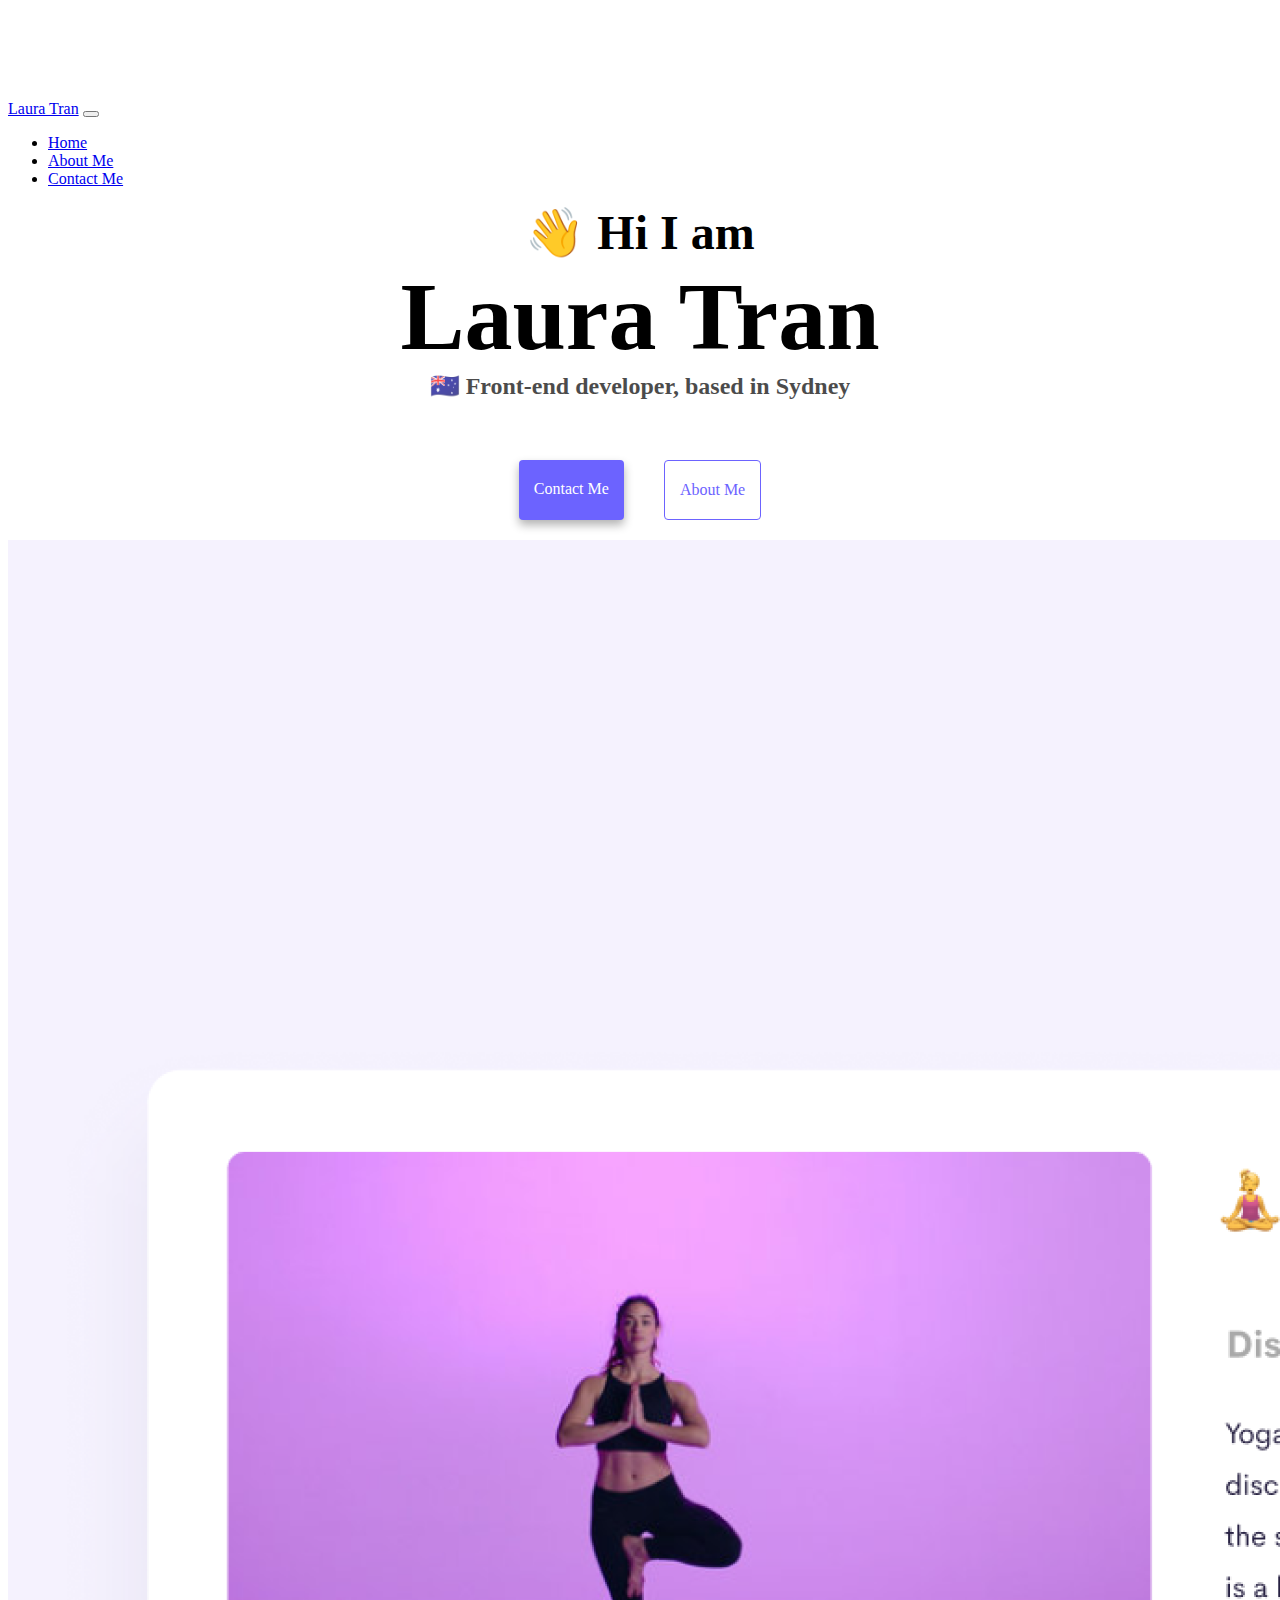
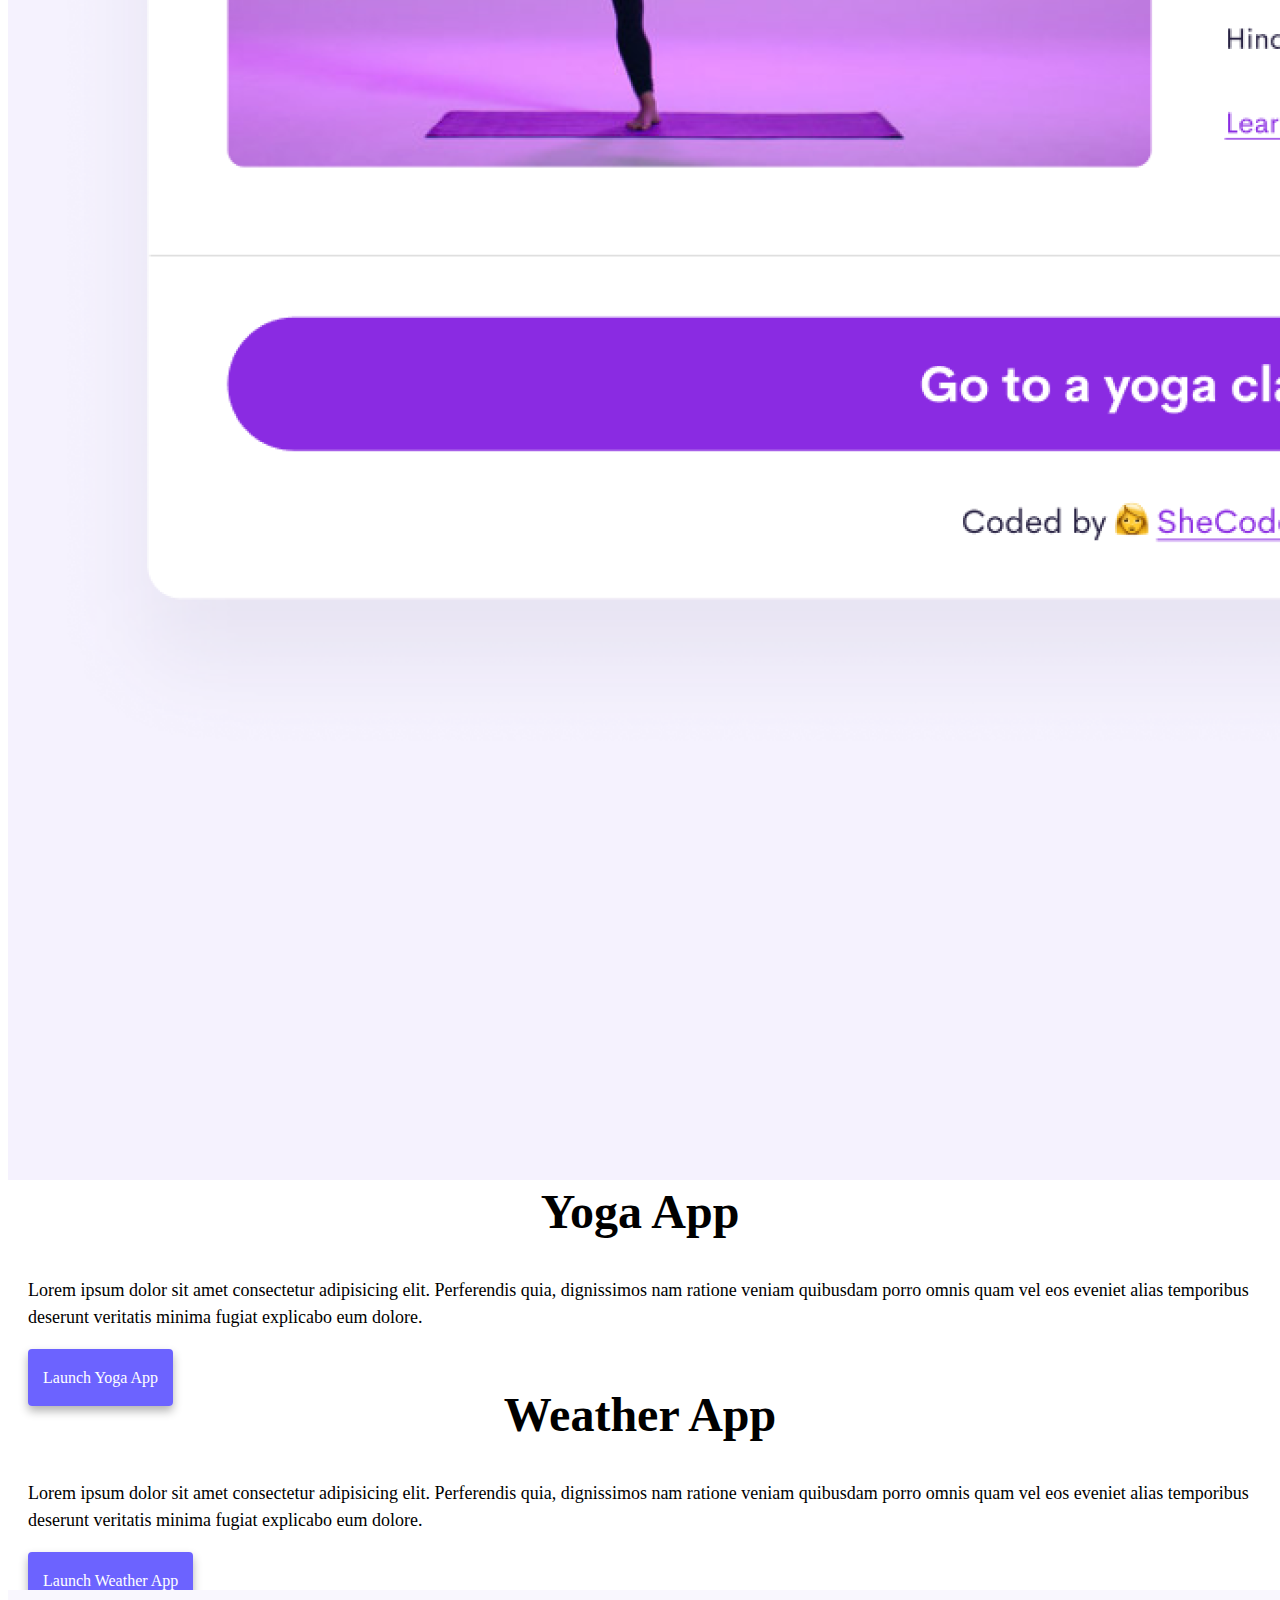
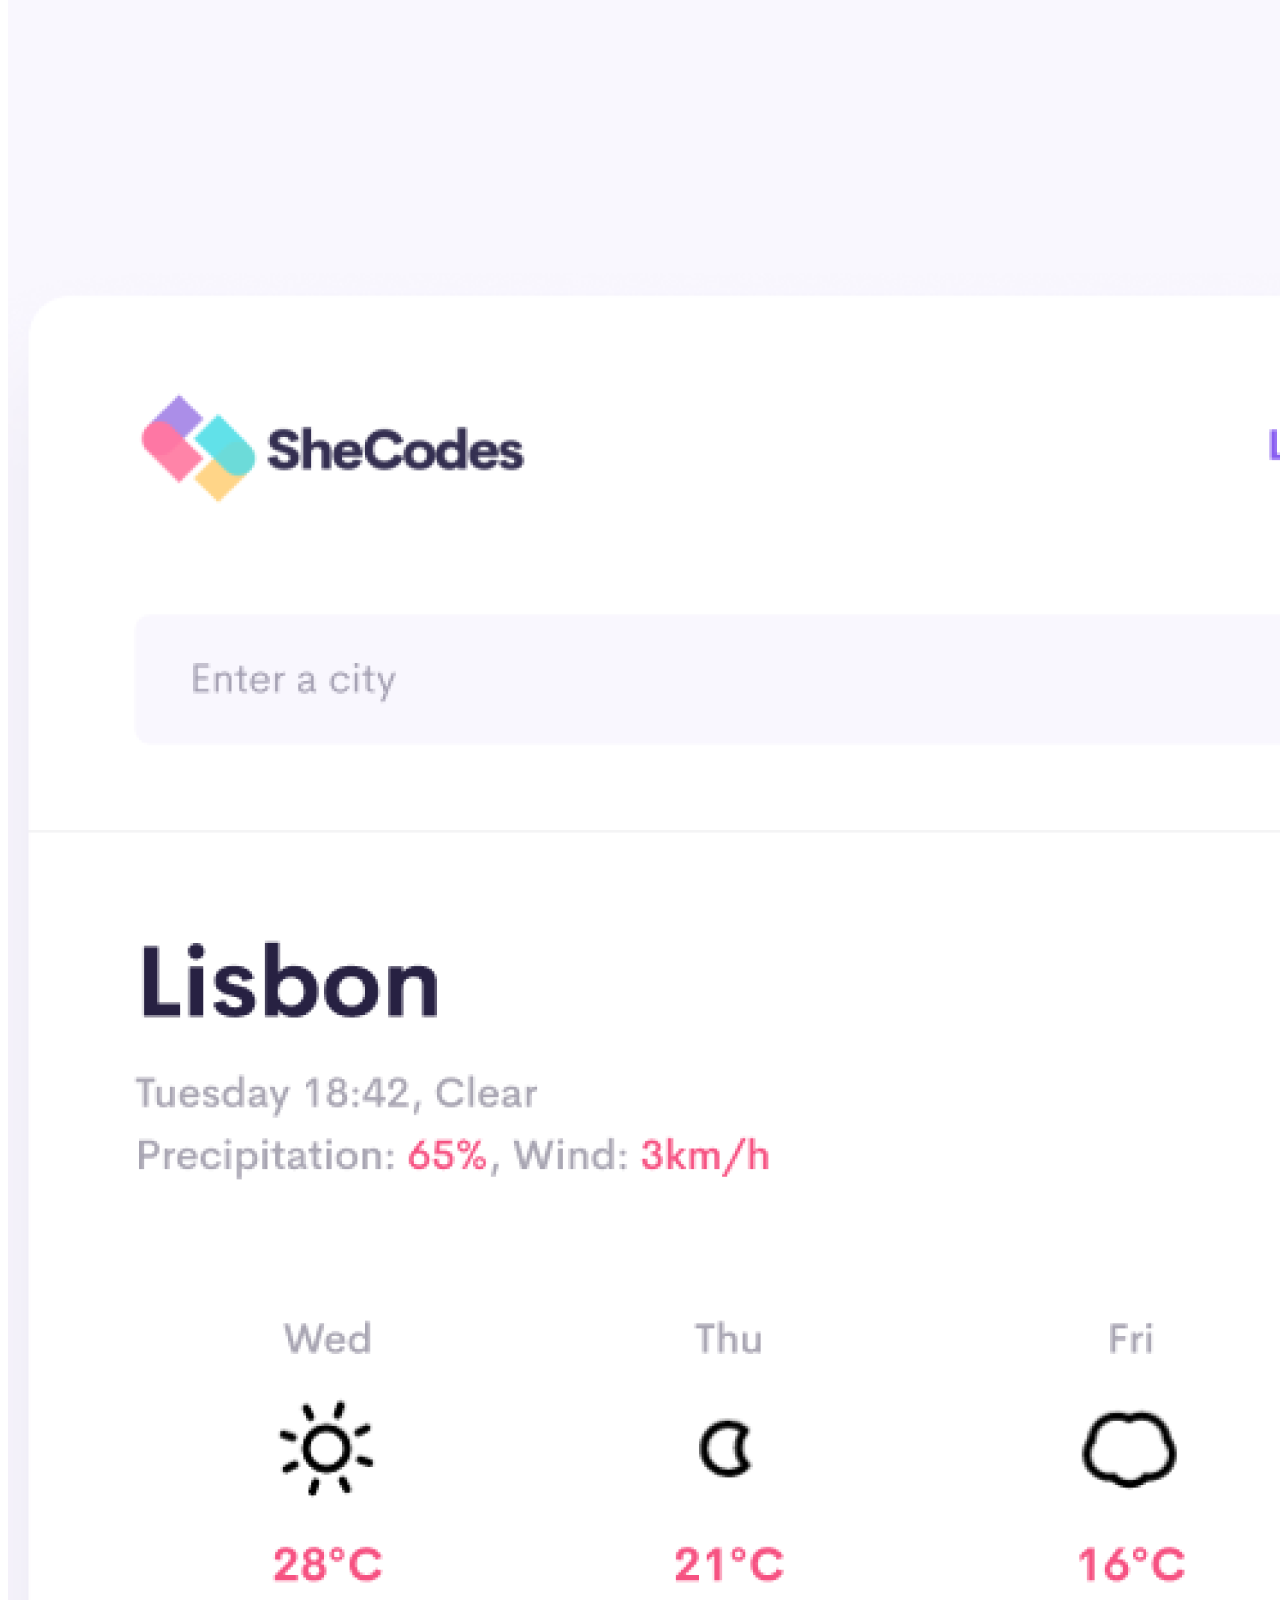
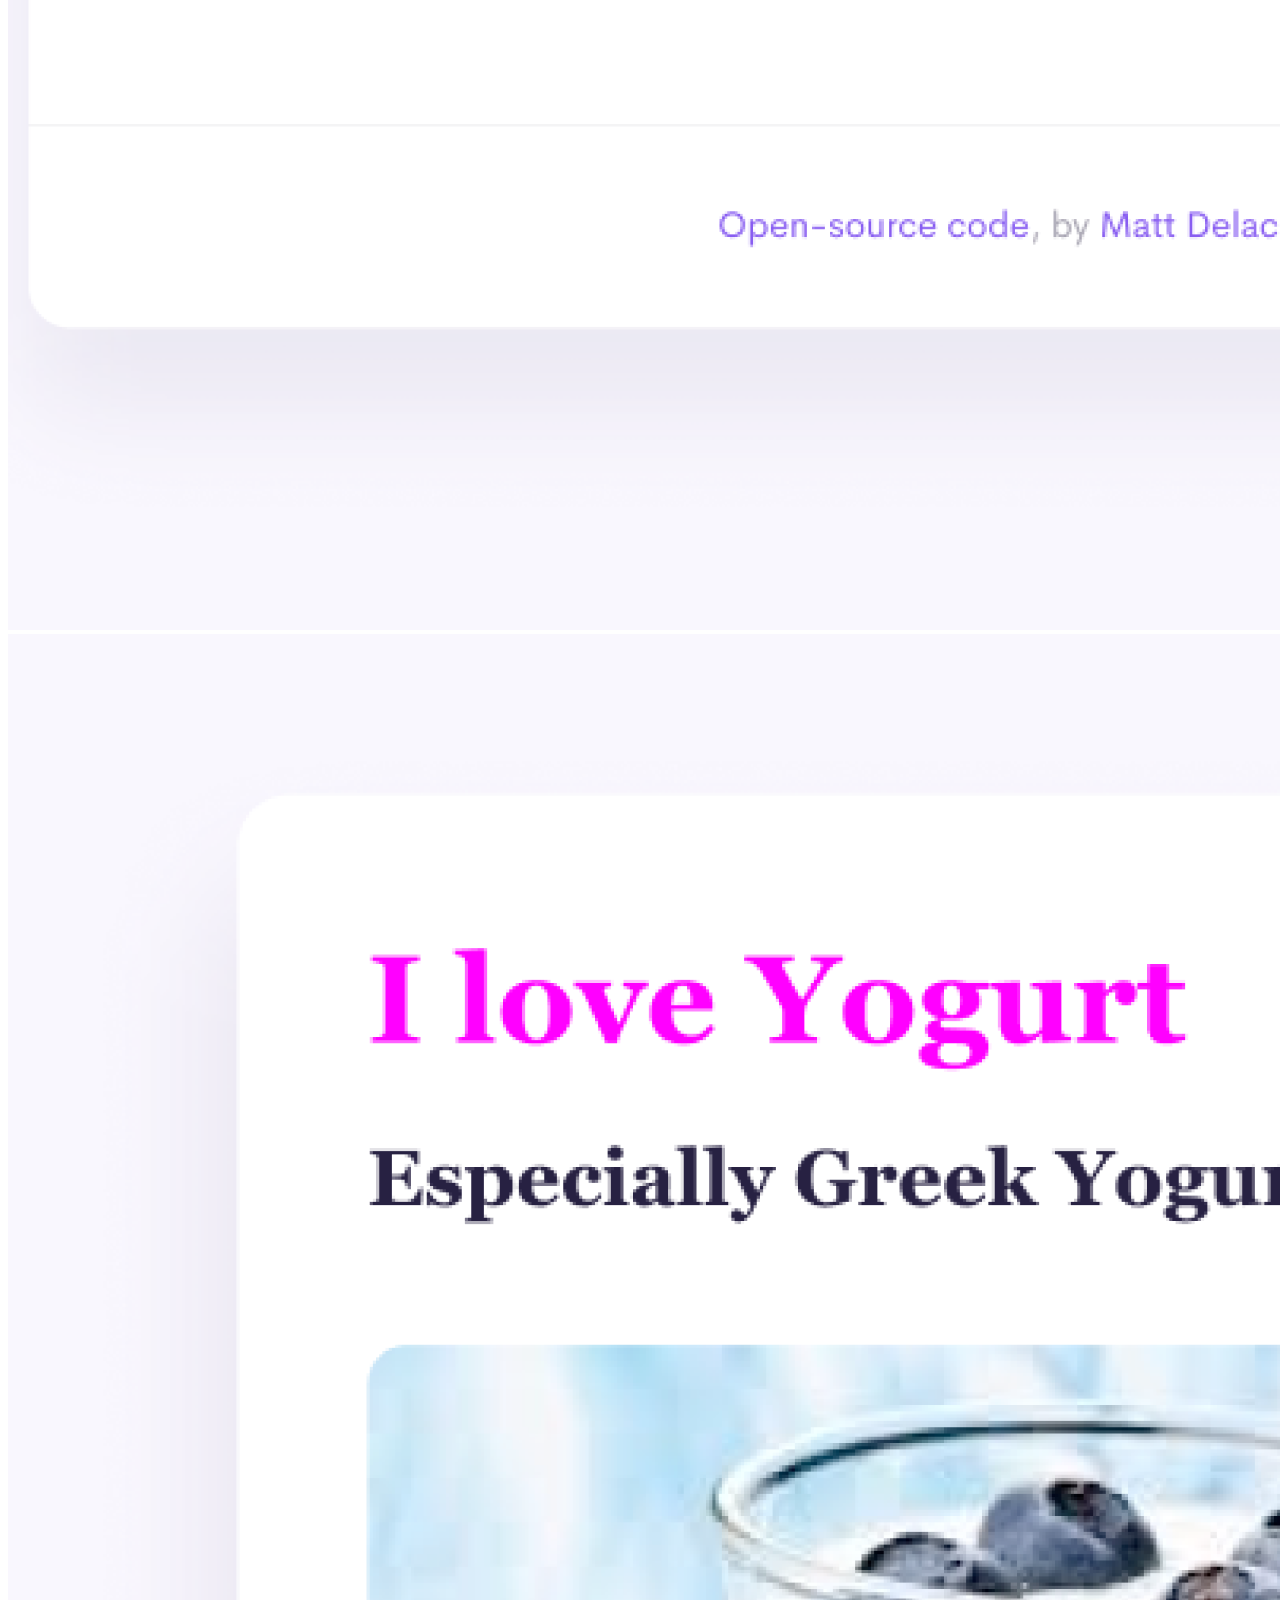
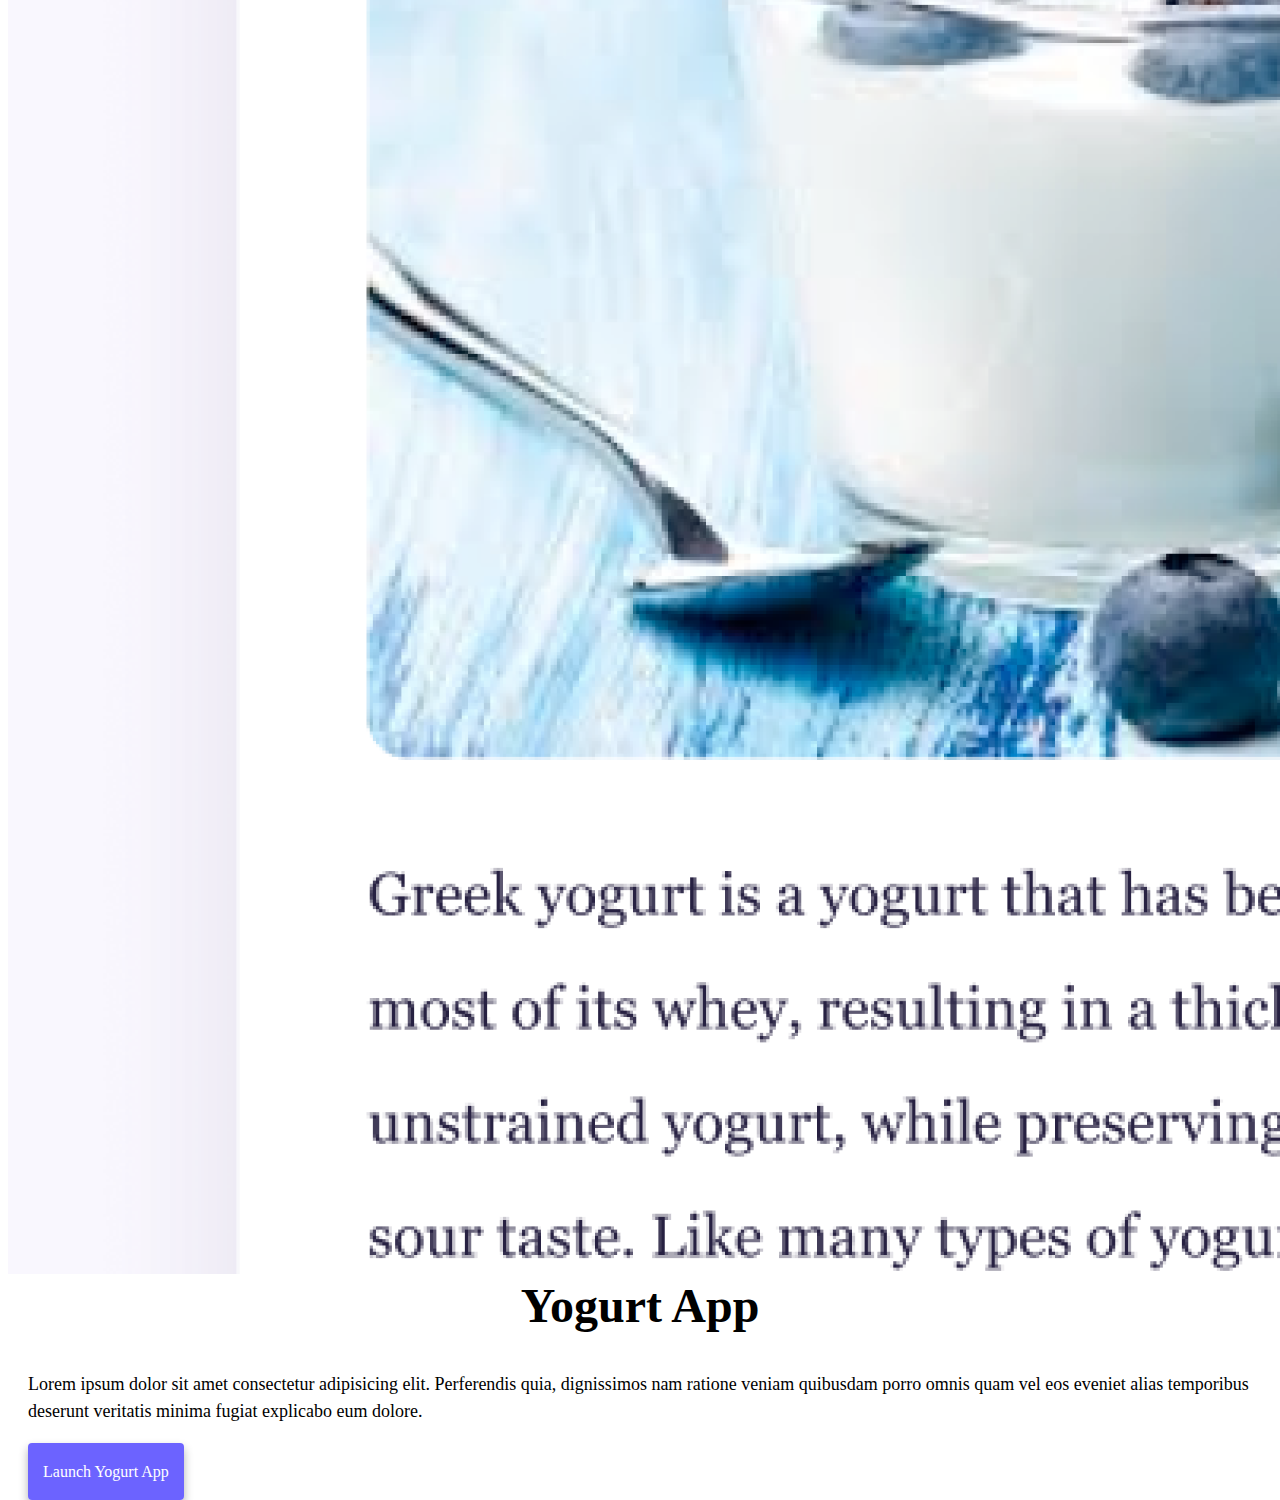
==== index.html @ 988fd960 "Optimised site to be SEO friendly" ====
<!DOCTYPE html>
<html lang="en">
  <head>
    <meta charset="UTF-8" />
    <meta http-equiv="X-UA-Compatible" content="IE=edge" />
    <meta name="viewport" content="width=device-width, initial-scale=1.0" />
    <title>Laura Tran's Portfolio</title>
    <meta
      name="description"
      content="Laura is a front end developer based in Sydney"
    />
    <link
      href="https://cdn.jsdelivr.net/npm/bootstrap@5.1.3/dist/css/bootstrap.min.css"
      rel="stylesheet"
      integrity="sha384-1BmE4kWBq78iYhFldvKuhfTAU6auU8tT94WrHftjDbrCEXSU1oBoqyl2QvZ6jIW3"
      crossorigin="anonymous"
    />
    <script
      src="https://cdn.jsdelivr.net/npm/bootstrap@5.1.3/dist/js/bootstrap.bundle.min.js"
      integrity="sha384-ka7Sk0Gln4gmtz2MlQnikT1wXgYsOg+OMhuP+IlRH9sENBO0LRn5q+8nbTov4+1p"
      crossorigin="anonymous"
    ></script>
    <link rel="stylesheet" href="style.css" />
  </head>
  <body>
    <nav class="navbar navbar-expand-lg navbar-light bg-light fixed-top">
      <div class="container-fluid">
        <a class="navbar-brand" href="/">Laura Tran</a>
        <button
          class="navbar-toggler"
          type="button"
          data-bs-toggle="collapse"
          data-bs-target="#navbarNav"
          aria-controls="navbarNav"
          aria-expanded="false"
          aria-label="Toggle navigation"
        >
          <span class="navbar-toggler-icon"></span>
        </button>
        <div class="collapse navbar-collapse" id="navbarNav">
          <ul class="navbar-nav">
            <li class="nav-item">
              <a class="nav-link active" aria-current="page" href="index.html"
                >Home</a
              >
            </li>
            <li class="nav-item">
              <a class="nav-link" href="about.html">About Me</a>
            </li>
            <li class="nav-item">
              <a class="nav-link" href="about.html#contact">Contact Me</a>
            </li>
          </ul>
        </div>
      </div>
    </nav>

    <h2>👋 Hi I am</h2>
    <h1>Laura Tran</h1>
    <h3>🇦🇺 Front-end developer, based in Sydney</h3>
    <div class="navigation-links mb-5">
      <a href="about.html#contact" class="contact-link" title="Contact Me"
        >Contact me</a
      >
      <a href="about.html" class="about-link" title="About Me">About me</a>
    </div>
    <div class="container">
      <div class="row">
        <div class="col-md-6">
          <img src="images/yoga.png" class="img-fluid rounded" alt="yoga-app" />
        </div>
        <div class="col-md-6">
          <h2 class="mb-3">Yoga App</h2>
          <p>
            Lorem ipsum dolor sit amet consectetur adipisicing elit. Perferendis
            quia, dignissimos nam ratione veniam quibusdam porro omnis quam vel
            eos eveniet alias temporibus deserunt veritatis minima fugiat
            explicabo eum dolore.
          </p>
          <div class="app-links mt-5">
            <a href="#" class="primary-link" title="Launch Yoga App">
              Launch Yoga App
            </a>
          </div>
        </div>
      </div>
      <div class="row mt-5">
        <div class="col-md-6">
          <h2 class="mb-3">Weather App</h2>
          <p>
            Lorem ipsum dolor sit amet consectetur adipisicing elit. Perferendis
            quia, dignissimos nam ratione veniam quibusdam porro omnis quam vel
            eos eveniet alias temporibus deserunt veritatis minima fugiat
            explicabo eum dolore.
          </p>
          <div class="app-links mb-5 mt-5">
            <a href="#" class="primary-link" title="Launch Weather App">
              Launch Weather App
            </a>
          </div>
        </div>
        <div class="col-md-6">
          <img
            src="images/weather.png"
            class="img-fluid rounded"
            alt="weather-app"
          />
        </div>
      </div>

      <div class="row mt-5">
        <div class="col-md-6">
          <img
            src="images/yogurt.png"
            class="img-fluid rounded"
            alt="yogurt-app"
          />
        </div>
        <div class="col-md-6">
          <h2 class="mb-3">Yogurt App</h2>
          <p>
            Lorem ipsum dolor sit amet consectetur adipisicing elit. Perferendis
            quia, dignissimos nam ratione veniam quibusdam porro omnis quam vel
            eos eveniet alias temporibus deserunt veritatis minima fugiat
            explicabo eum dolore.
          </p>
          <div class="app-links mt-5">
            <a href="#" class="primary-link" title="launch yogurt app">
              Launch Yogurt App
            </a>
          </div>
        </div>
      </div>
    </div>
  </body>
</html>
---- style.css ----
:root {
  --primary-color: #6c63ff;
  --secondary-color: #f5f2fe;
  --box-shadow: 0 5px 10px rgba(0, 0, 0, 0.3);
}

body {
  margin-top: 100px;
}

h1,
h2,
h3 {
  text-align: center;
  margin: 0;
}

h1 {
  font-size: 96px;
}

h2 {
  font-size: 48px;
}

h3 {
  font-size: 24px;
  opacity: 0.7;
}

p {
  padding: 20px;
  border-radius: 4px;
  font-size: 18px;
  line-height: 1.5;
}

.navigation-links {
  display: flex;
  margin-top: 40px;
  justify-content: center;
}

.navigation-links a {
  margin: 20px;
  border-radius: 4px;
  padding: 20px 15px;
  text-decoration: none;
  text-transform: capitalize;
}

.contact-link {
  background: var(--primary-color);
  box-shadow: var(--box-shadow);
  color: white;
}

.about-link {
  color: var(--primary-color);
  border: 1px solid var(--primary-color);
}

.homepage-link {
  color: var(--primary-color);
  text-align: center;
  display: block;
}

.about-paragraphs {
  display: flex;
  margin: 30px 0;
}

.about-paragraphs p {
  margin: 10px;
}

.email-link {
  display: flex;
  justify-content: center;
  color: var(--primary-color);
  font-size: 28px;
  text-decoration: none;
}

.email-link:hover {
  text-decoration: underline;
}
.app-links a {
  background: var(--primary-color);
  box-shadow: var(--box-shadow);
  color: white;
  margin: 20px;
  border-radius: 4px;
  padding: 20px 15px;
  text-decoration: none;
  text-transform: capitalize;
  text-align: center;
  margin-top: 40px;
}
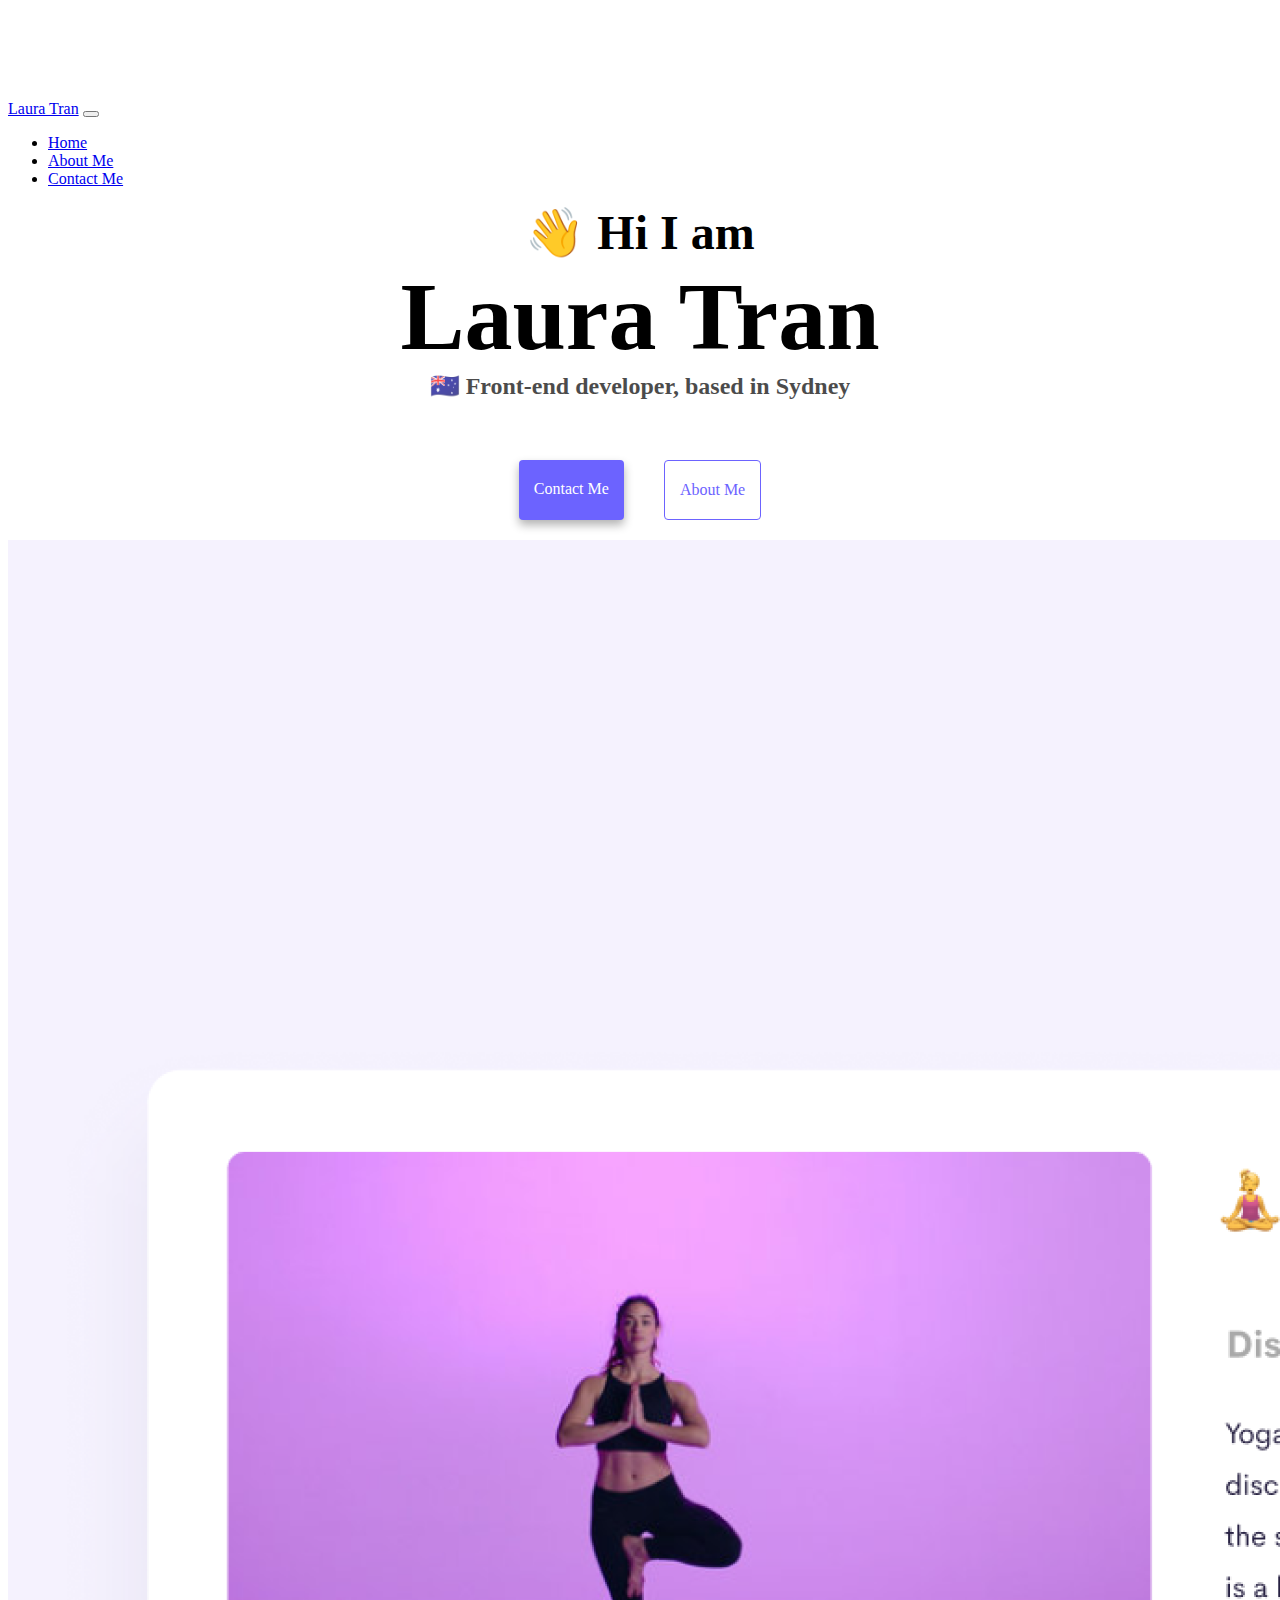
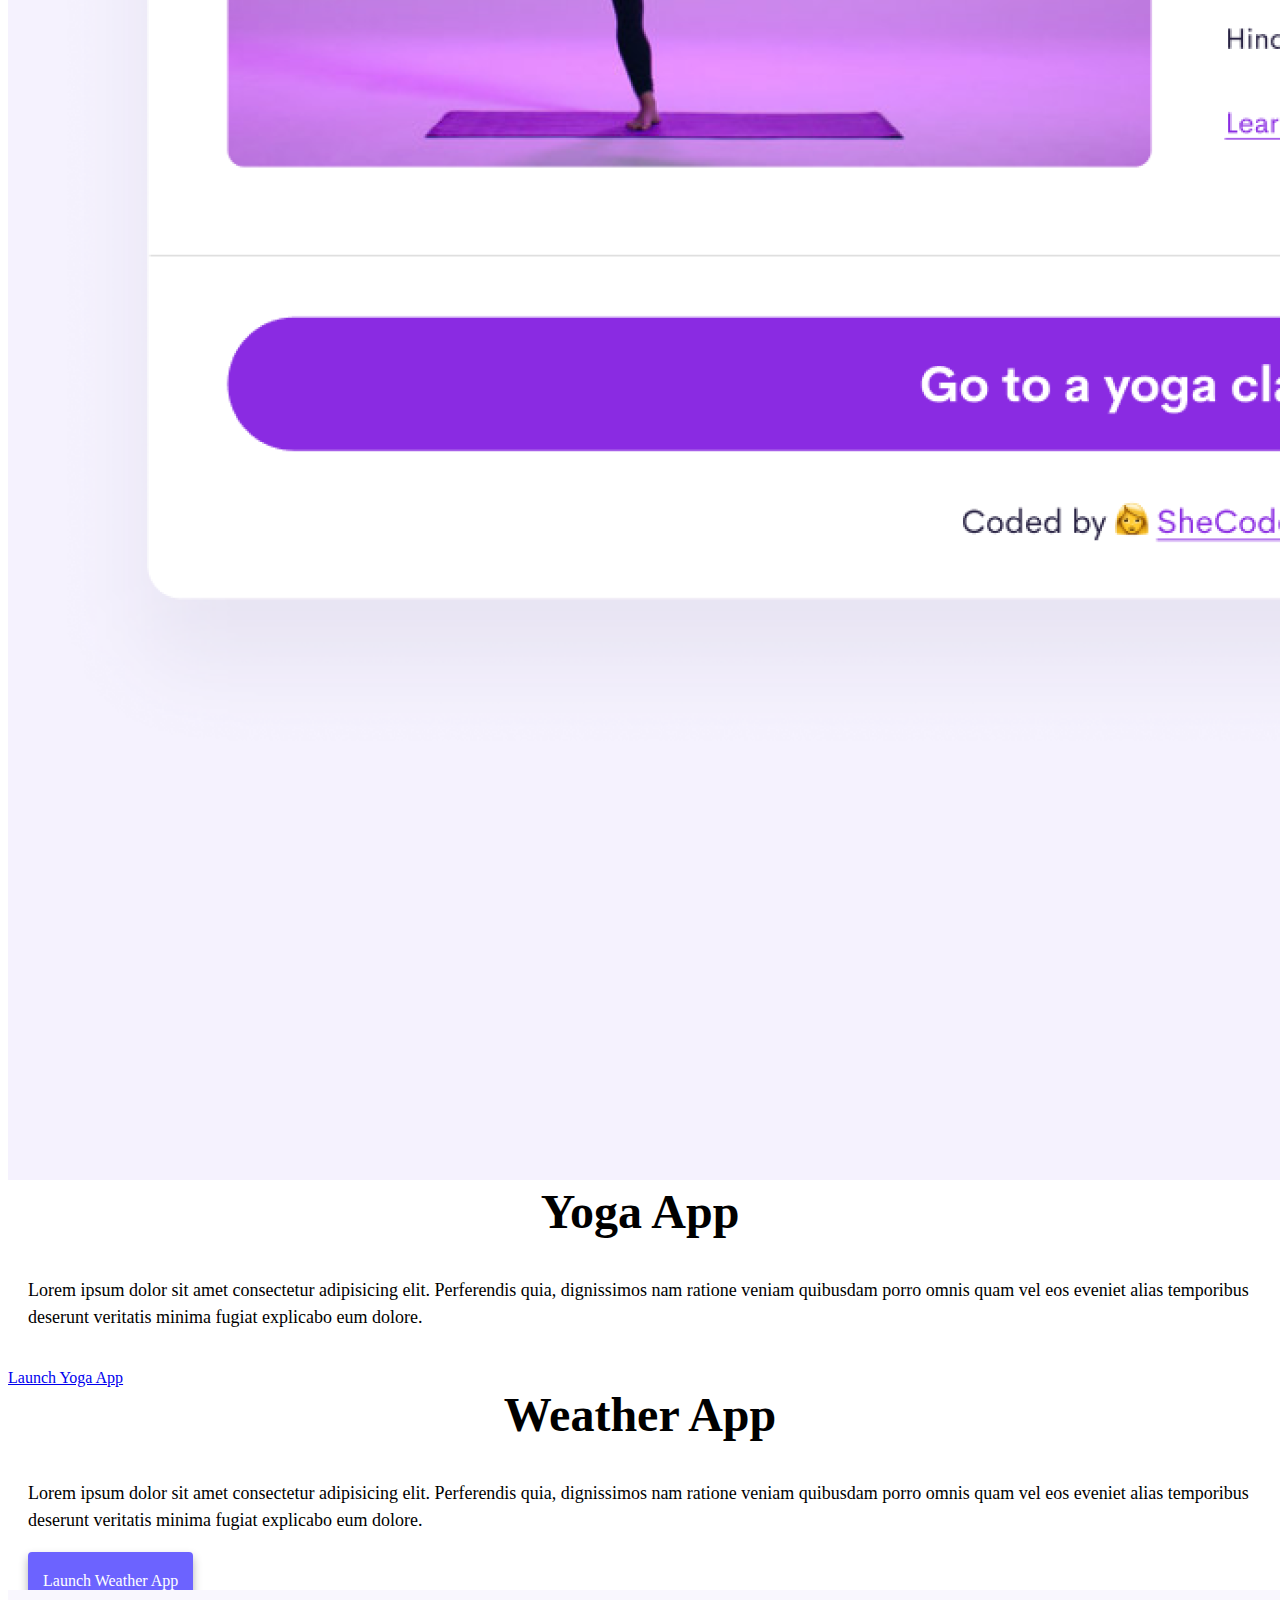
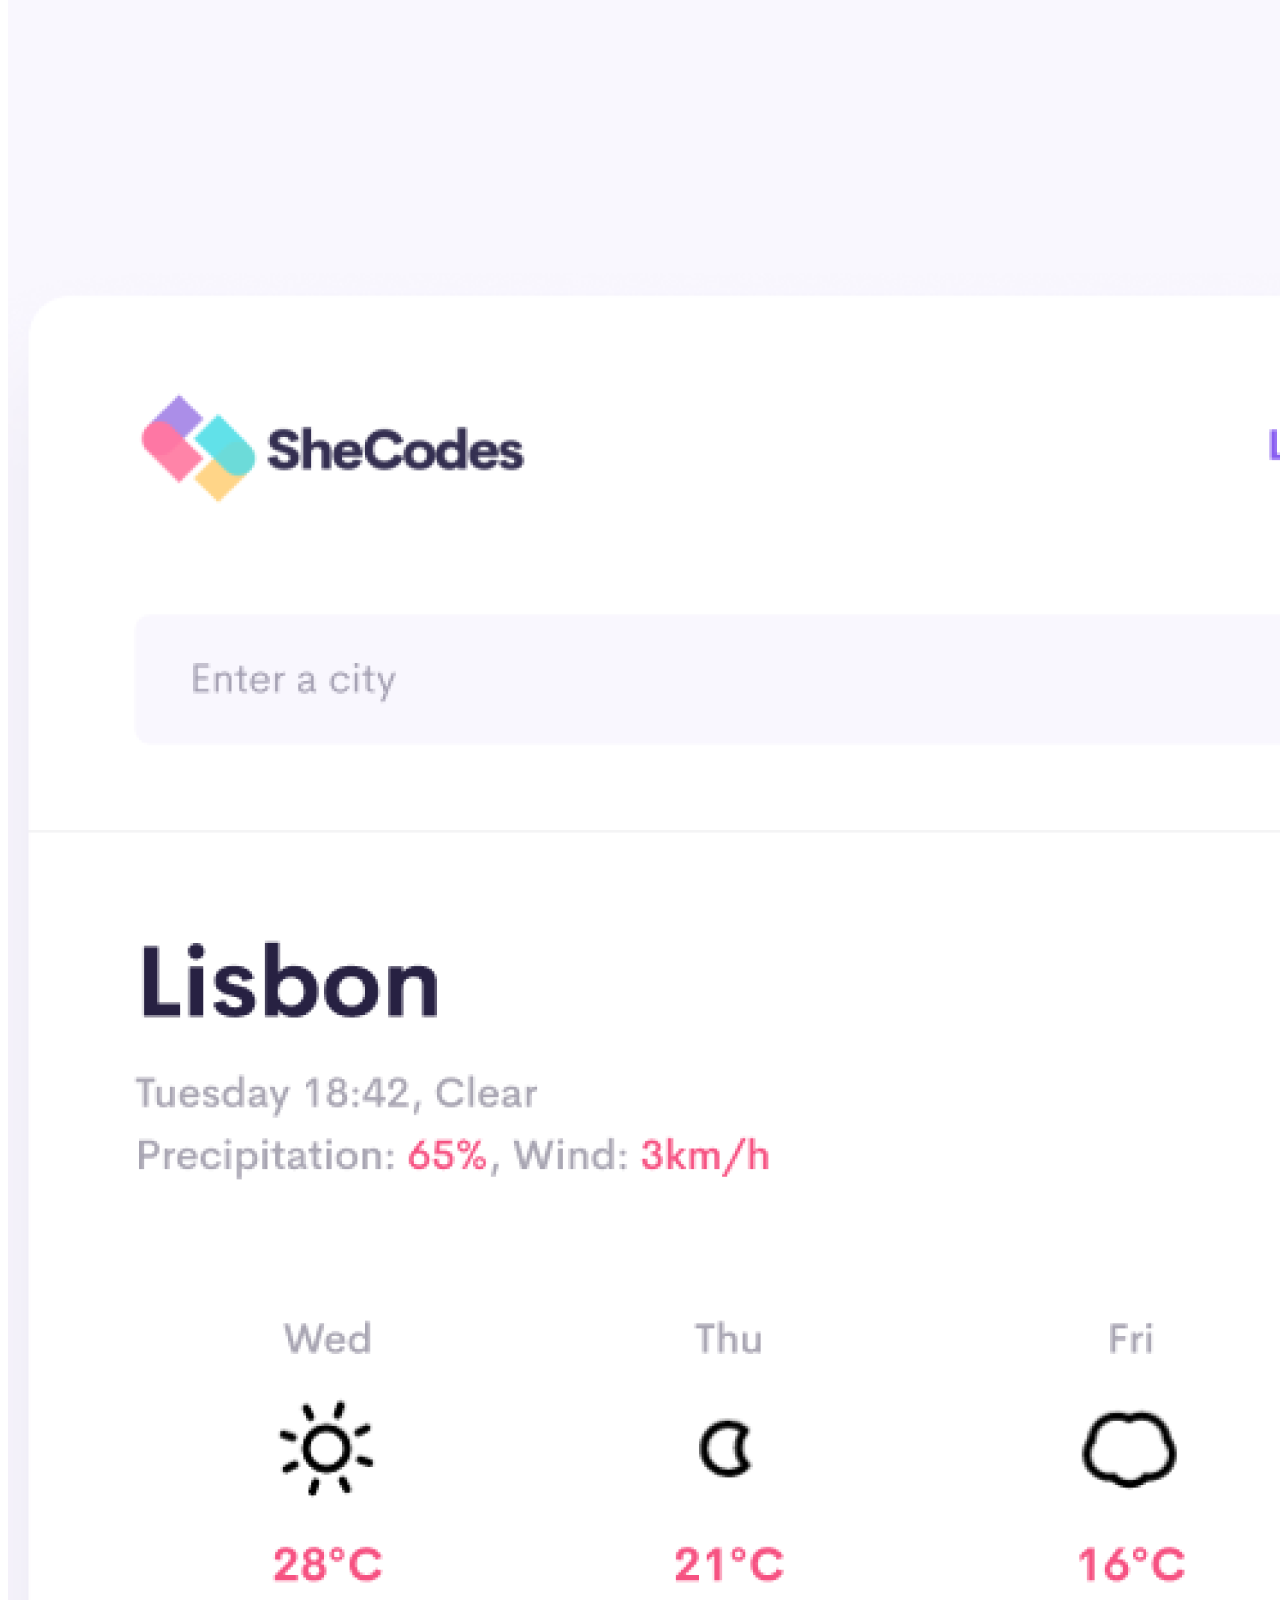
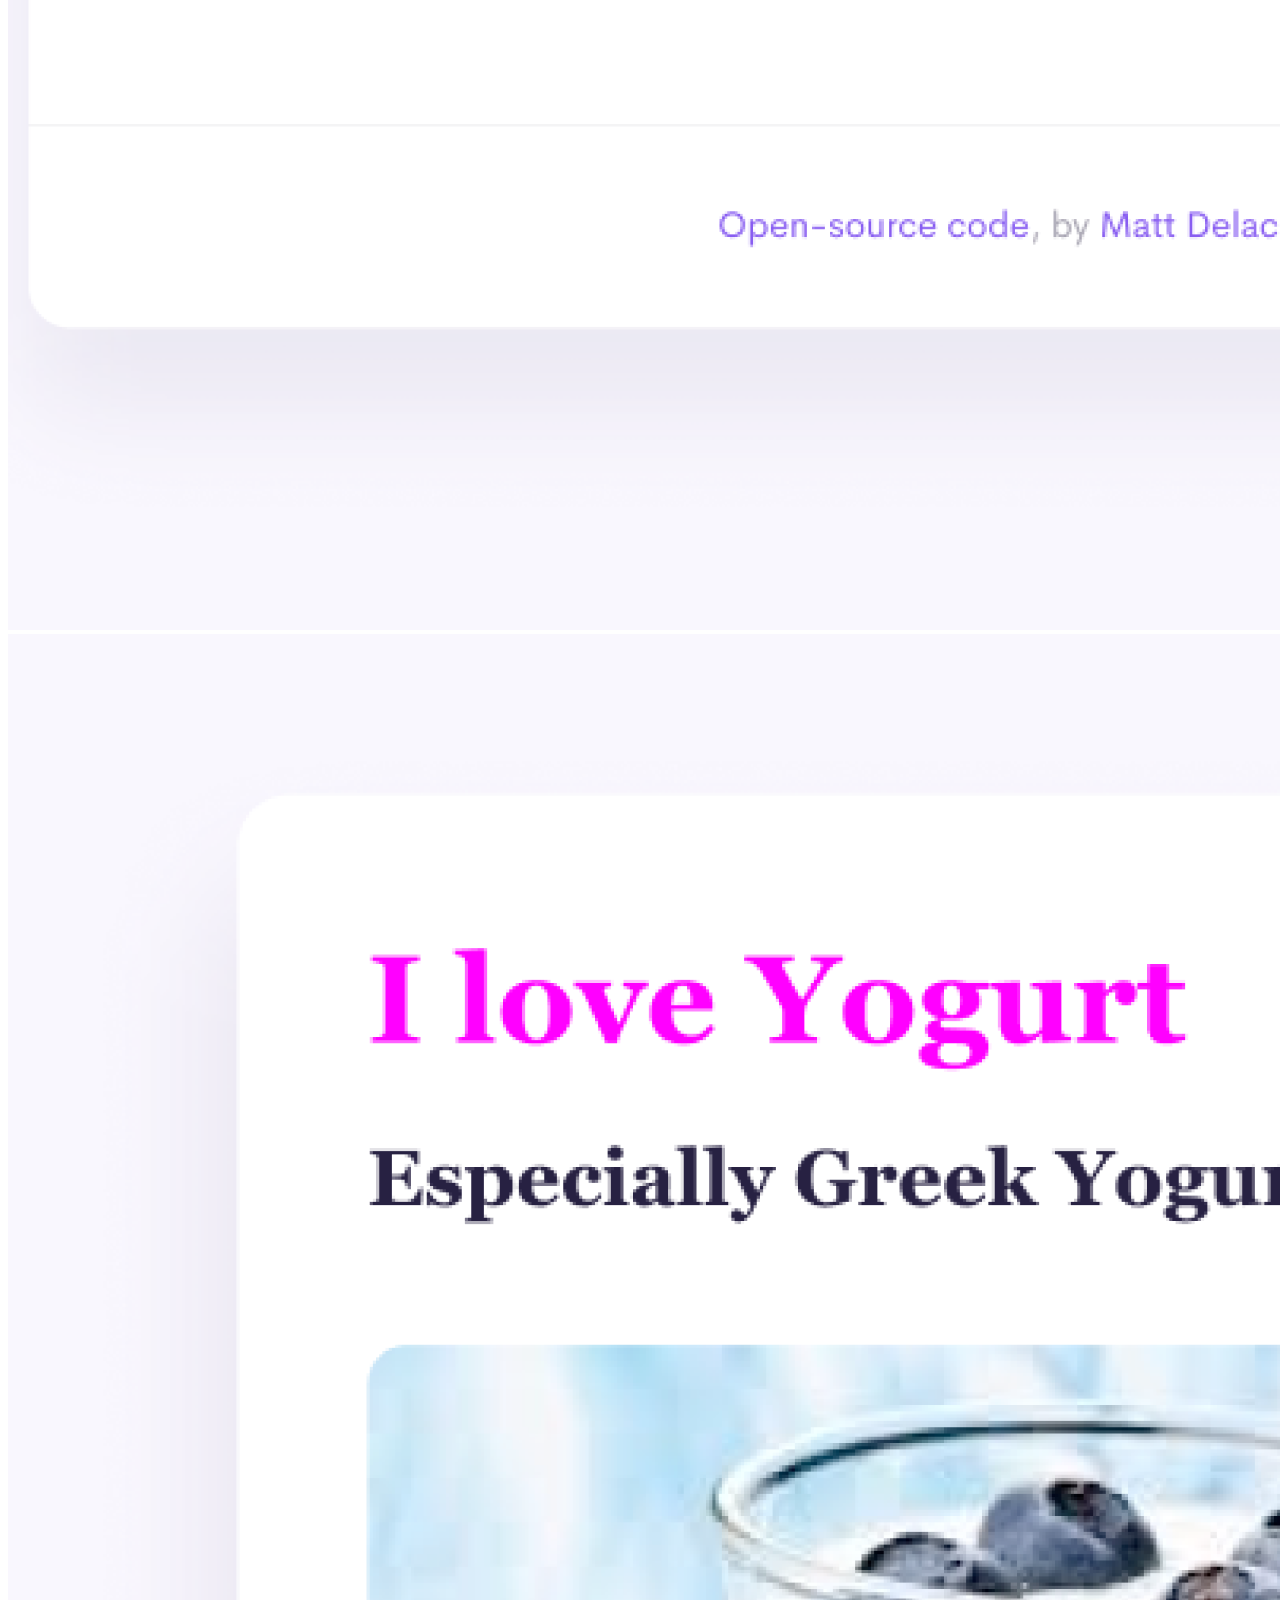
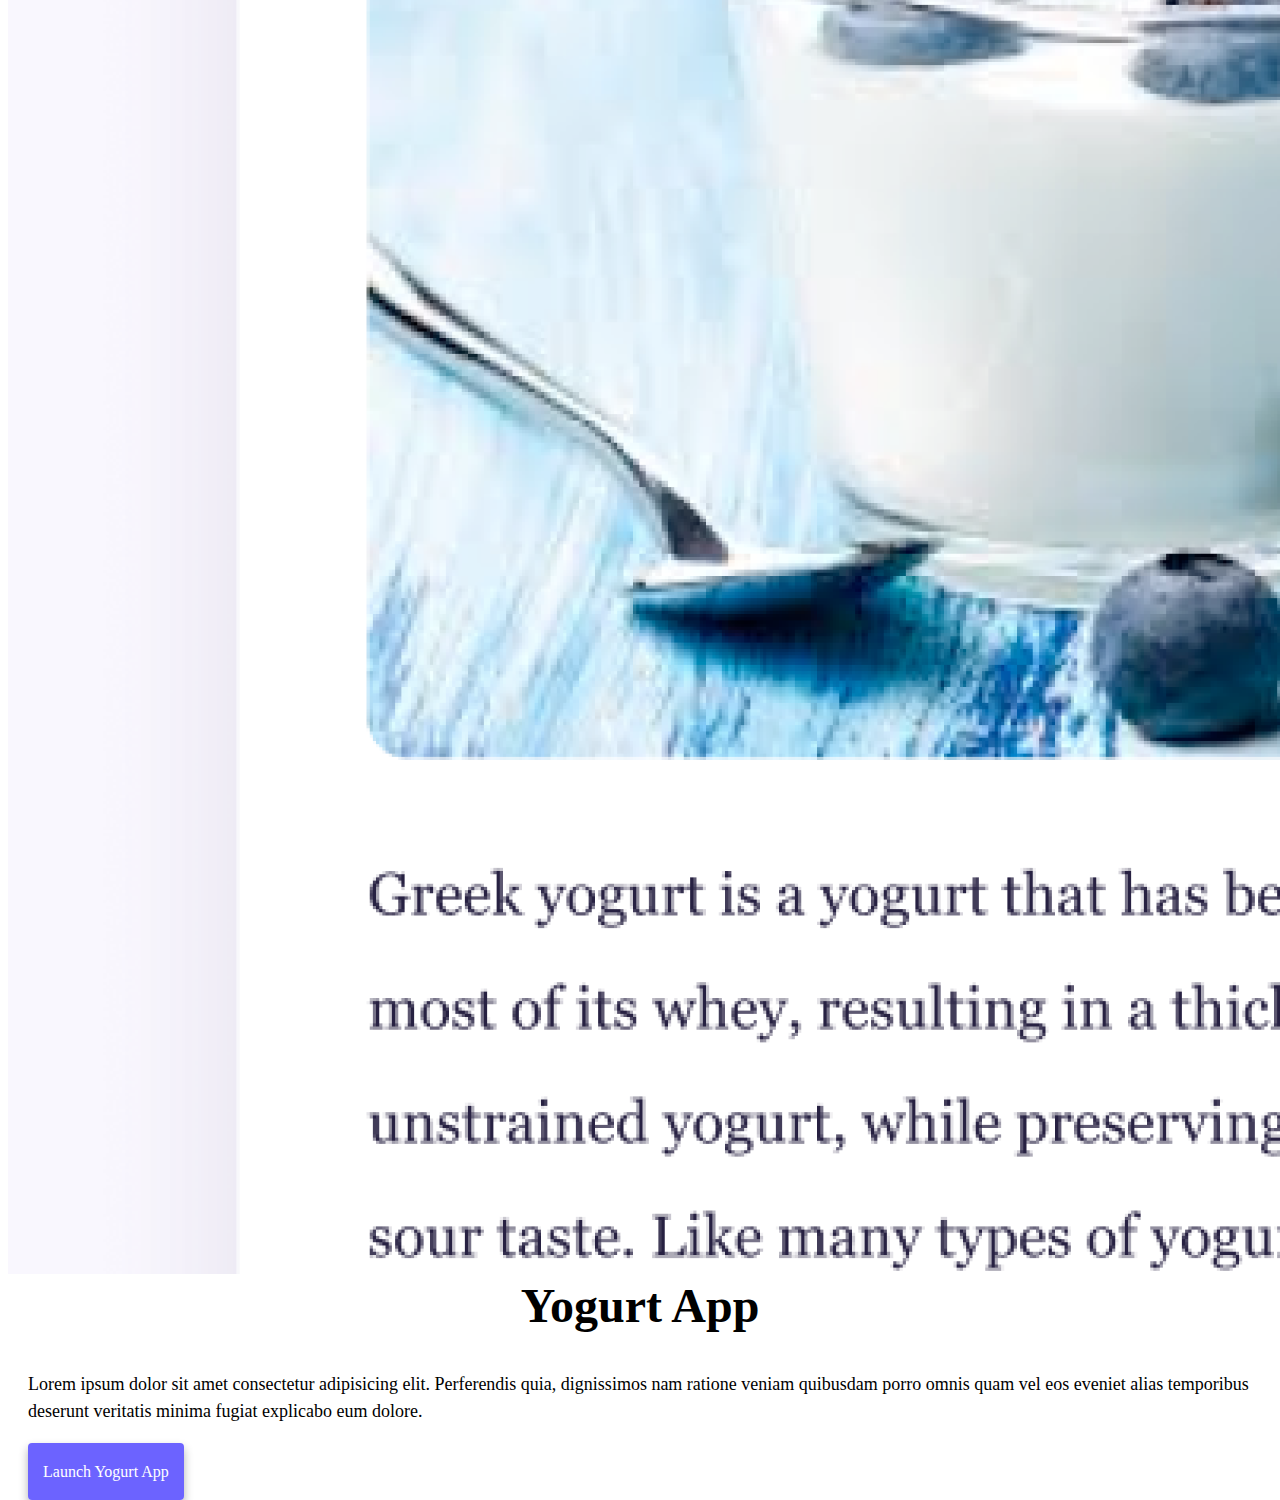
==== commit cb823b0f: "updated links with /" ====
--- a/index.html
+++ b/index.html
@@ -4,7 +4,7 @@
     <meta charset="UTF-8" />
     <meta http-equiv="X-UA-Compatible" content="IE=edge" />
     <meta name="viewport" content="width=device-width, initial-scale=1.0" />
-    <title>Laura Tran's Portfolio</title>
+    <title>Front End Developer - Laura Tran</title>
     <meta
       name="description"
       content="Laura is a front end developer based in Sydney"
@@ -25,7 +25,7 @@
   <body>
     <nav class="navbar navbar-expand-lg navbar-light bg-light fixed-top">
       <div class="container-fluid">
-        <a class="navbar-brand" href="/">Laura Tran</a>
+        <a class="navbar-brand" href="/" title="homepage">Laura Tran</a>
         <button
           class="navbar-toggler"
           type="button"
@@ -40,15 +40,21 @@
         <div class="collapse navbar-collapse" id="navbarNav">
           <ul class="navbar-nav">
             <li class="nav-item">
-              <a class="nav-link active" aria-current="page" href="index.html"
+              <a
+                class="nav-link active"
+                aria-current="page"
+                href="/"
+                title="homepage"
                 >Home</a
               >
             </li>
             <li class="nav-item">
-              <a class="nav-link" href="about.html">About Me</a>
+              <a class="nav-link" href="/about.html" title="about">About Me</a>
             </li>
             <li class="nav-item">
-              <a class="nav-link" href="about.html#contact">Contact Me</a>
+              <a class="nav-link" href="/about.html#contact" title="Contact Me"
+                >Contact Me</a
+              >
             </li>
           </ul>
         </div>
@@ -59,15 +65,19 @@
     <h1>Laura Tran</h1>
     <h3>🇦🇺 Front-end developer, based in Sydney</h3>
     <div class="navigation-links mb-5">
-      <a href="about.html#contact" class="contact-link" title="Contact Me"
+      <a href="/about.html#contact" class="contact-link" title="Contact Me"
         >Contact me</a
       >
-      <a href="about.html" class="about-link" title="About Me">About me</a>
+      <a href="/about.html" class="about-link" title="About Me">About me</a>
     </div>
     <div class="container">
       <div class="row">
         <div class="col-md-6">
-          <img src="images/yoga.png" class="img-fluid rounded" alt="yoga-app" />
+          <img
+            src="/images/yoga.png"
+            class="img-fluid rounded"
+            alt="yoga-app"
+          />
         </div>
         <div class="col-md-6">
           <h2 class="mb-3">Yoga App</h2>
@@ -77,7 +87,7 @@
             eos eveniet alias temporibus deserunt veritatis minima fugiat
             explicabo eum dolore.
           </p>
-          <div class="app-links mt-5">
+          <div class="/app-links mt-5">
             <a href="#" class="primary-link" title="Launch Yoga App">
               Launch Yoga App
             </a>
@@ -101,7 +111,7 @@
         </div>
         <div class="col-md-6">
           <img
-            src="images/weather.png"
+            src="/images/weather.png"
             class="img-fluid rounded"
             alt="weather-app"
           />
@@ -111,7 +121,7 @@
       <div class="row mt-5">
         <div class="col-md-6">
           <img
-            src="images/yogurt.png"
+            src="/images/yogurt.png"
             class="img-fluid rounded"
             alt="yogurt-app"
           />
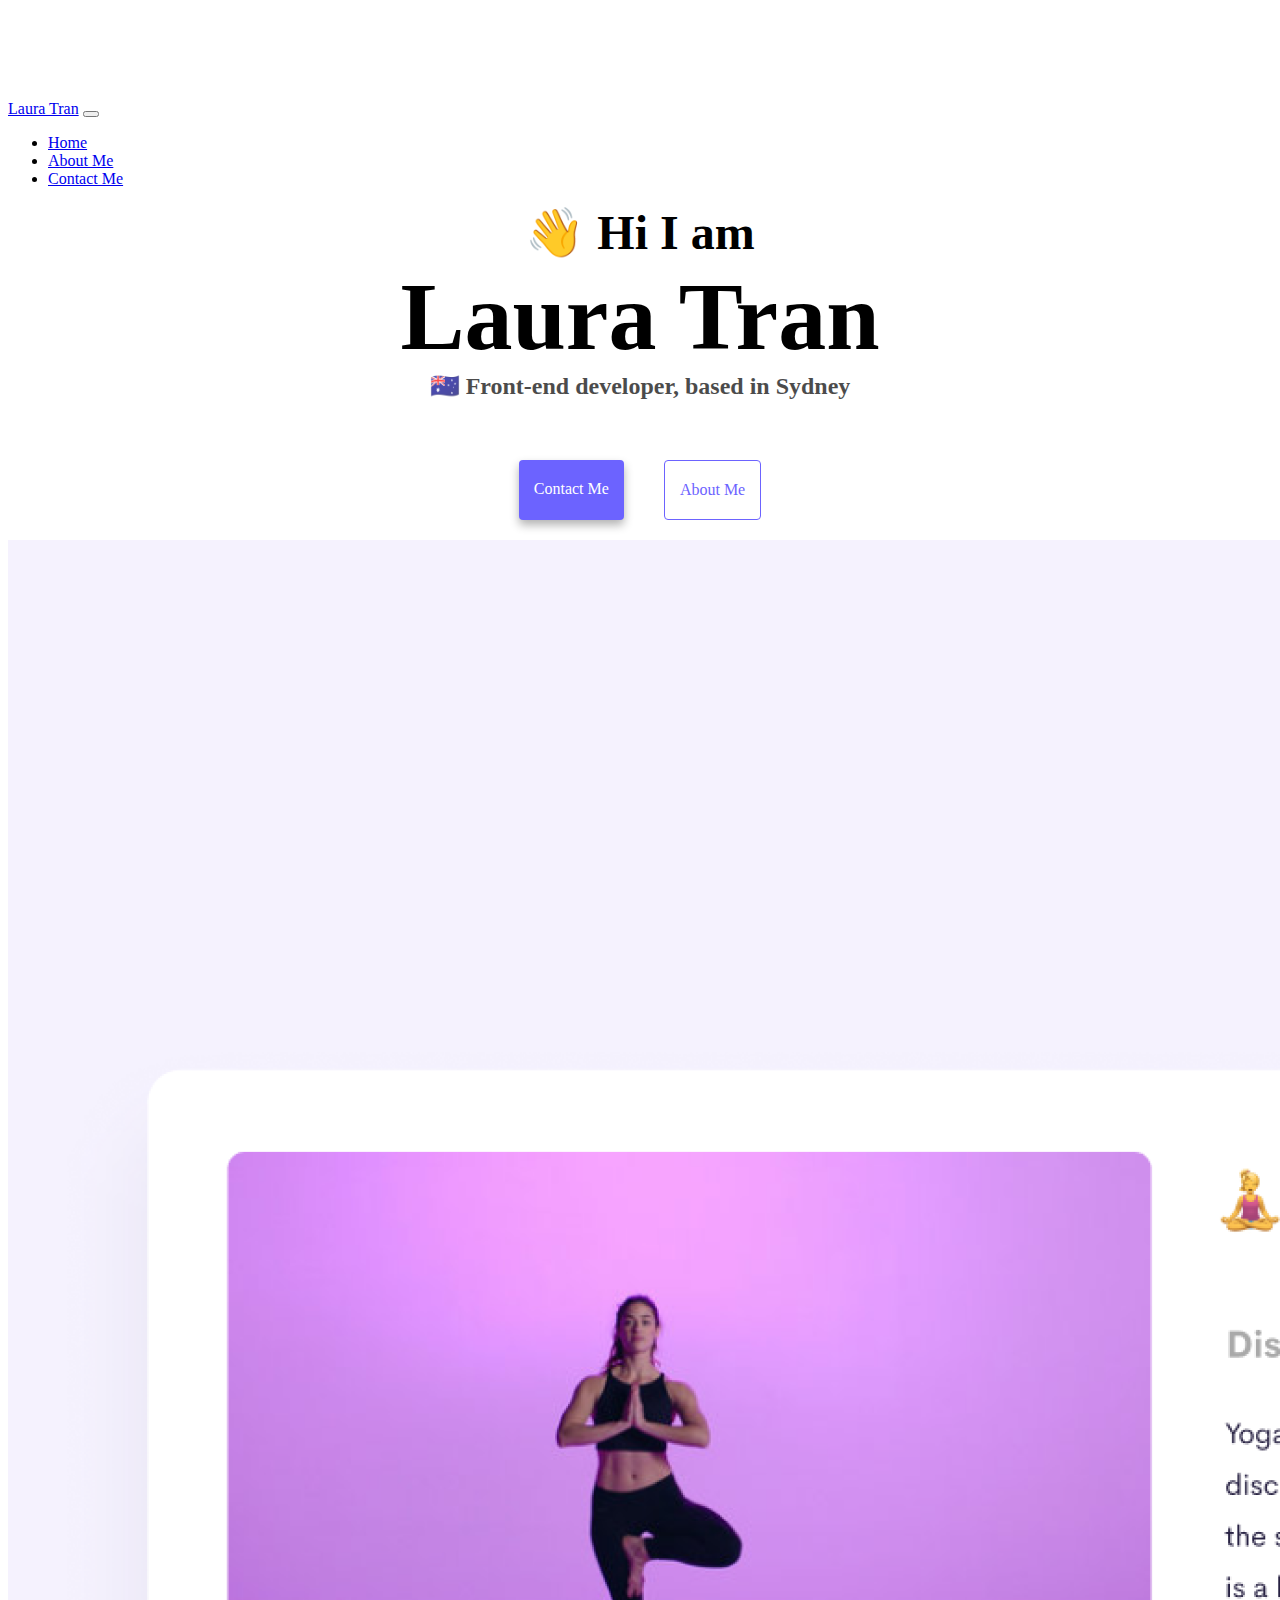
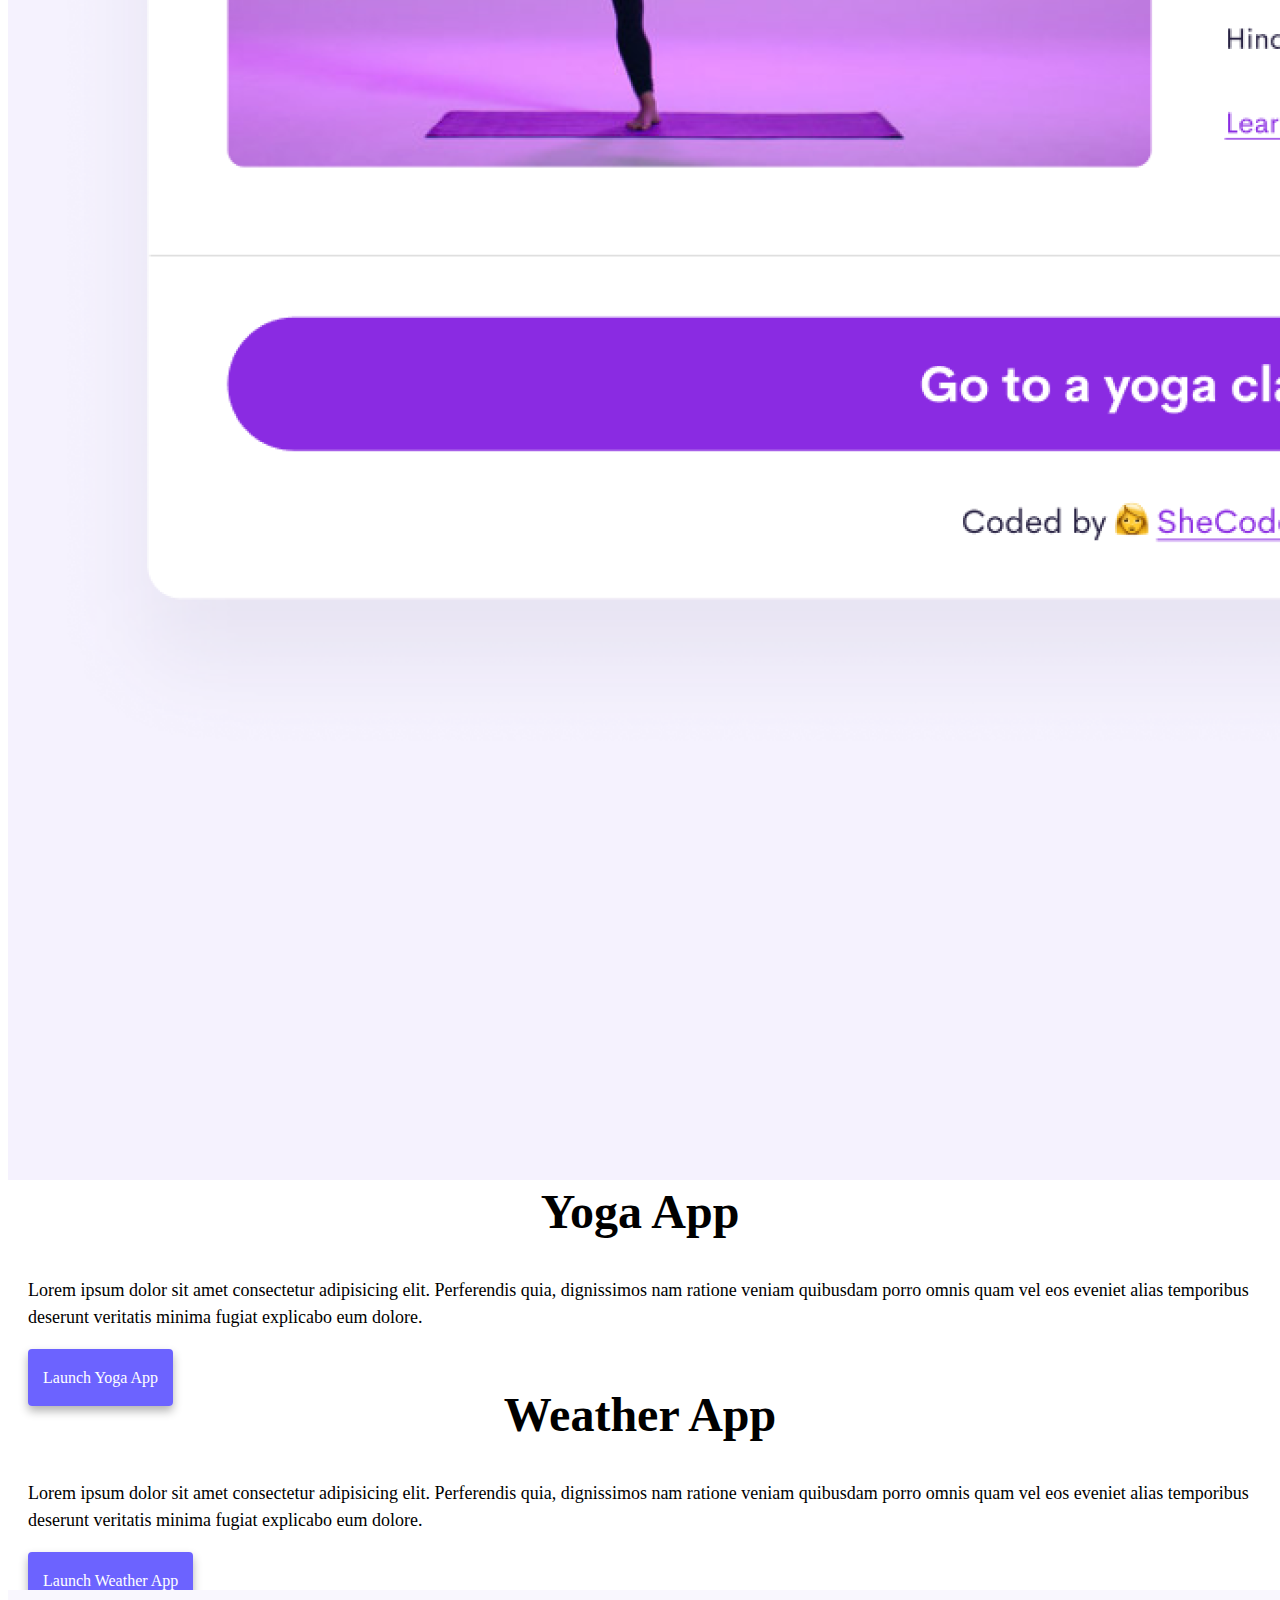
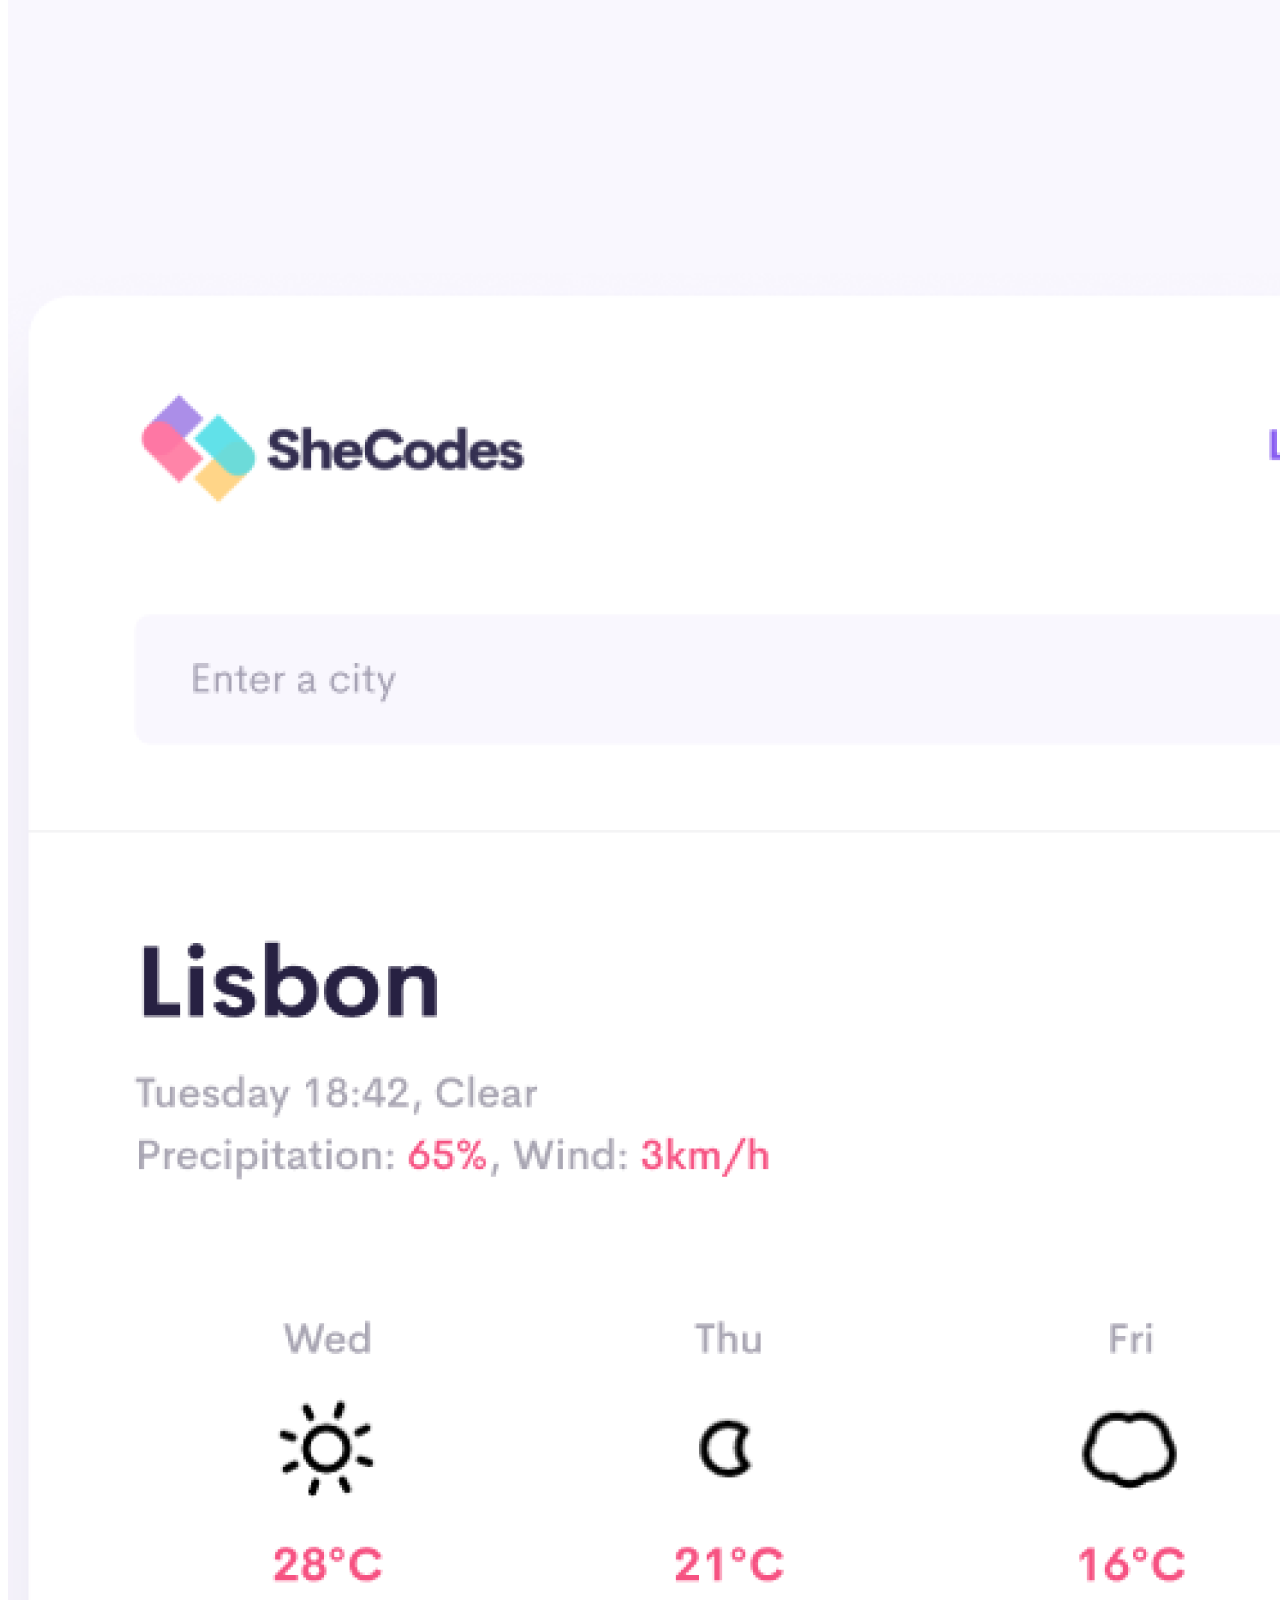
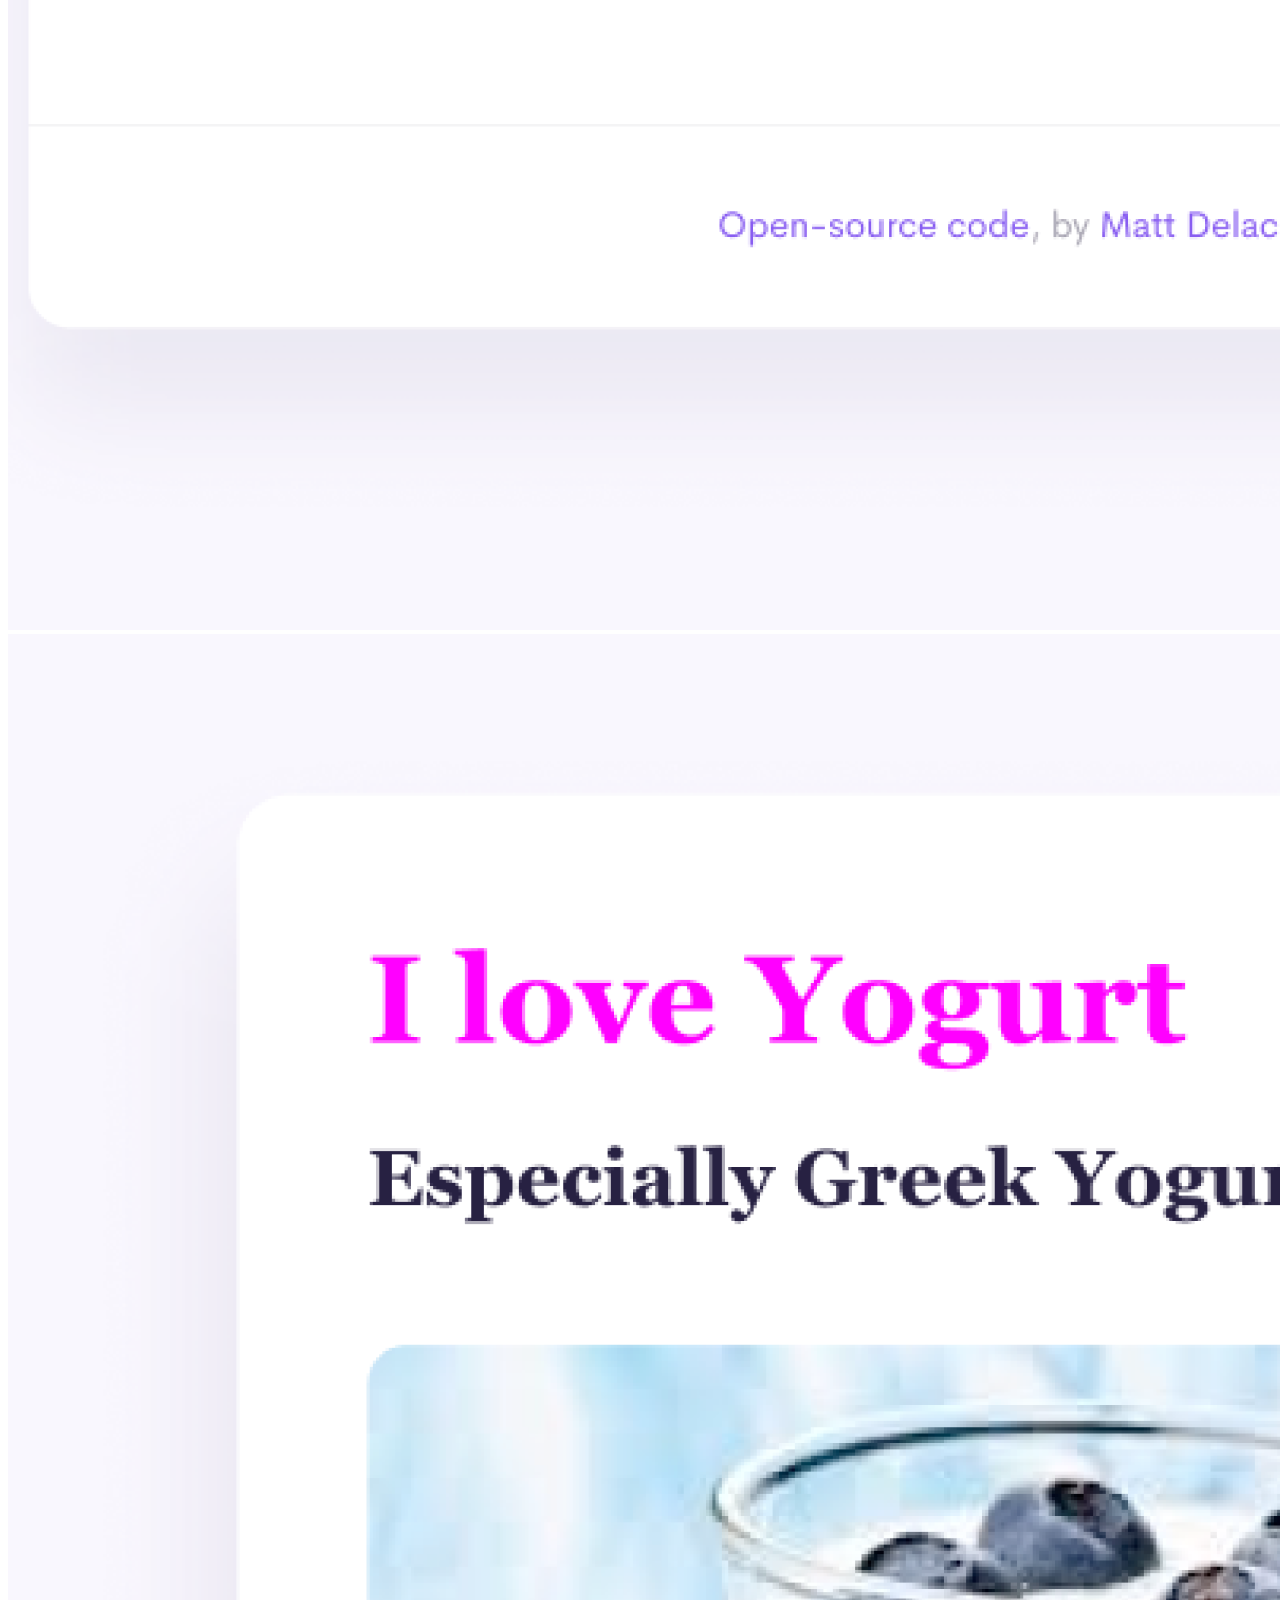
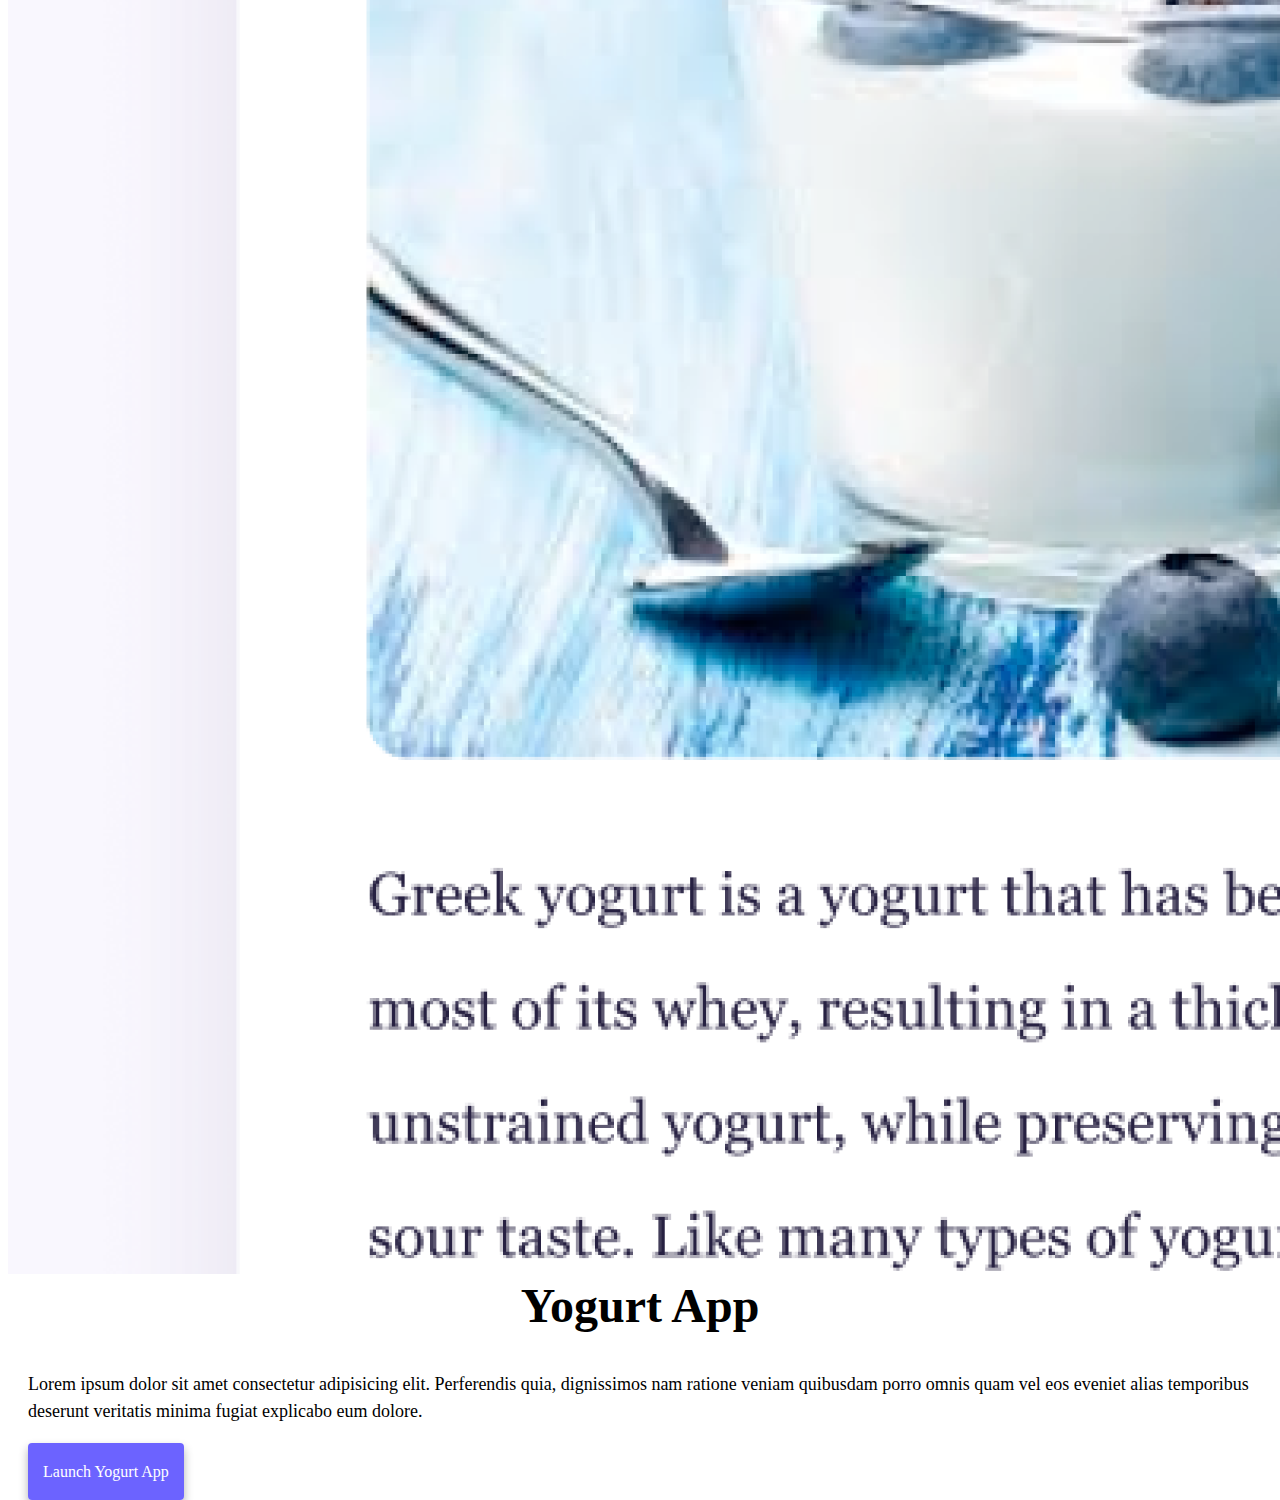
==== commit 18b2bd54: "fixed yoga index button" ====
--- a/index.html
+++ b/index.html
@@ -87,7 +87,7 @@
             eos eveniet alias temporibus deserunt veritatis minima fugiat
             explicabo eum dolore.
           </p>
-          <div class="/app-links mt-5">
+          <div class="app-links mt-5">
             <a href="#" class="primary-link" title="Launch Yoga App">
               Launch Yoga App
             </a>
